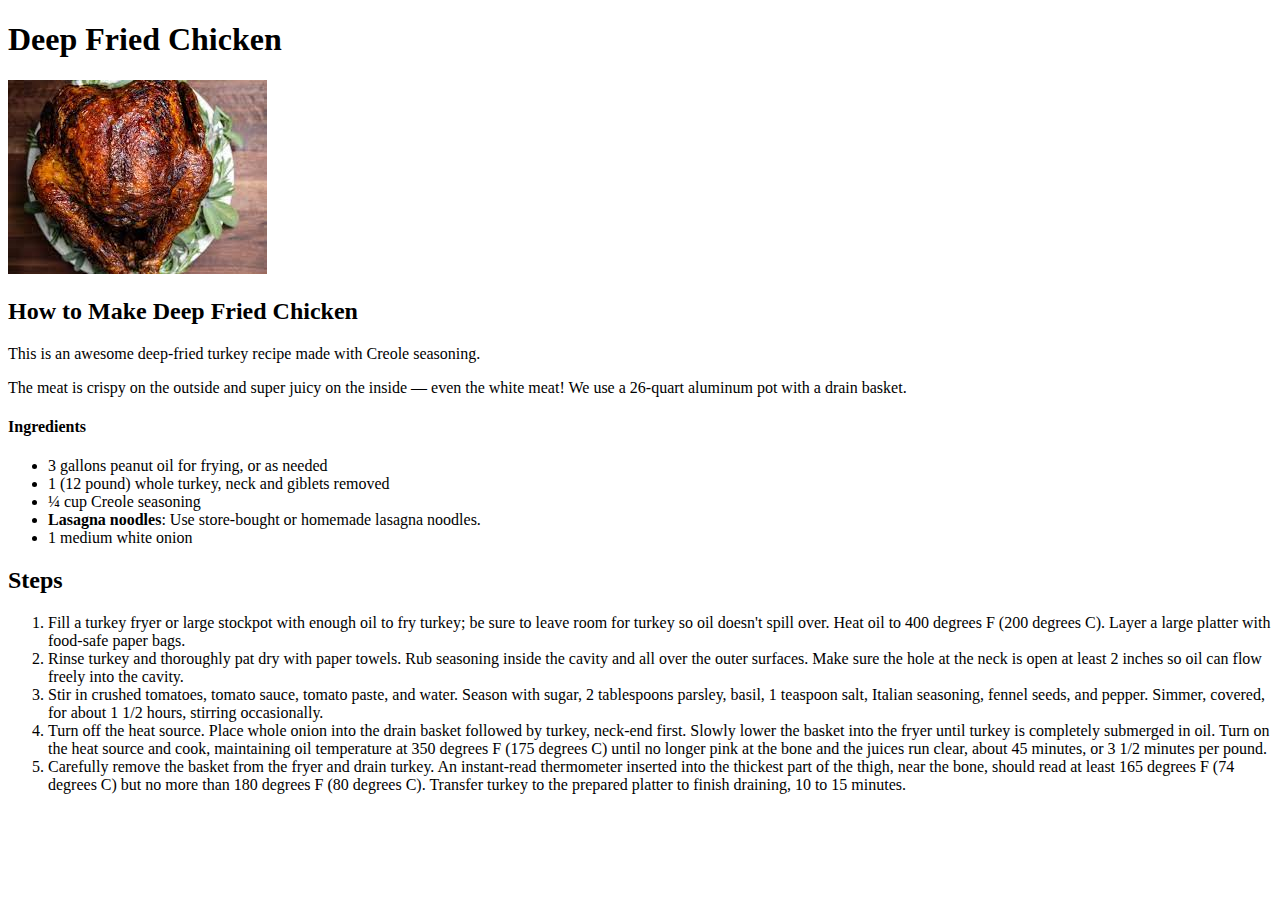
==== recipes/chicken.html @ 80d96141 "feat(pages): add 3 new pages with recipes." ====
<!DOCTYPE html>
<html lang="en">
<head>
    <meta charset="UTF-8">
    <meta name="viewport" content="width=device-width, initial-scale=1.0">
    <title>Chicken Recipe</title>
</head>
<body>
    <h1>Deep Fried Chicken</h1>
    <img src="./chicken.jpeg" alt="image of a deep fried chicken">
    <h2>How to Make Deep Fried Chicken</h2>
    <p>This is an awesome deep-fried turkey recipe made with Creole seasoning.</p>
    <p>The meat is crispy on the outside and super juicy on the inside — even the white meat! We use a 26-quart aluminum pot with a drain basket.</p>
    <h4>Ingredients</h3>
        <ul>
            <li>3 gallons peanut oil for frying, or as needed</li>
            <li>1 (12 pound) whole turkey, neck and giblets removed</li>
            <li>¼ cup Creole seasoning</li>
            <li><strong>Lasagna noodles</strong>: Use store-bought or homemade lasagna noodles.</li>
            <li>1 medium white onion</li>
            
        </ul>
    
        <h2>Steps</h2>
        <ol>
            <li>Fill a turkey fryer or large stockpot with enough oil to fry turkey; be sure to leave room for turkey so oil doesn't spill over. Heat oil to 400 degrees F (200 degrees C). Layer a large platter with food-safe paper bags.</li>
            <li>Rinse turkey and thoroughly pat dry with paper towels. Rub seasoning inside the cavity and all over the outer surfaces. Make sure the hole at the neck is open at least 2 inches so oil can flow freely into the cavity.</li>
            <li>Stir in crushed tomatoes, tomato sauce, tomato paste, and water. Season with sugar, 2 tablespoons parsley, basil, 1 teaspoon salt, Italian seasoning, fennel seeds, and pepper. Simmer, covered, for about 1 1/2 hours, stirring occasionally.</li>
            <li>Turn off the heat source. Place whole onion into the drain basket followed by turkey, neck-end first. Slowly lower the basket into the fryer until turkey is completely submerged in oil. Turn on the heat source and cook, maintaining oil temperature at 350 degrees F (175 degrees C) until no longer pink at the bone and the juices run clear, about 45 minutes, or 3 1/2 minutes per pound.</li>
            <li>Carefully remove the basket from the fryer and drain turkey. An instant-read thermometer inserted into the thickest part of the thigh, near the bone, should read at least 165 degrees F (74 degrees C) but no more than 180 degrees F (80 degrees C). Transfer turkey to the prepared platter to finish draining, 10 to 15 minutes.</li>
            
            
        </ol>
</body>
</html>
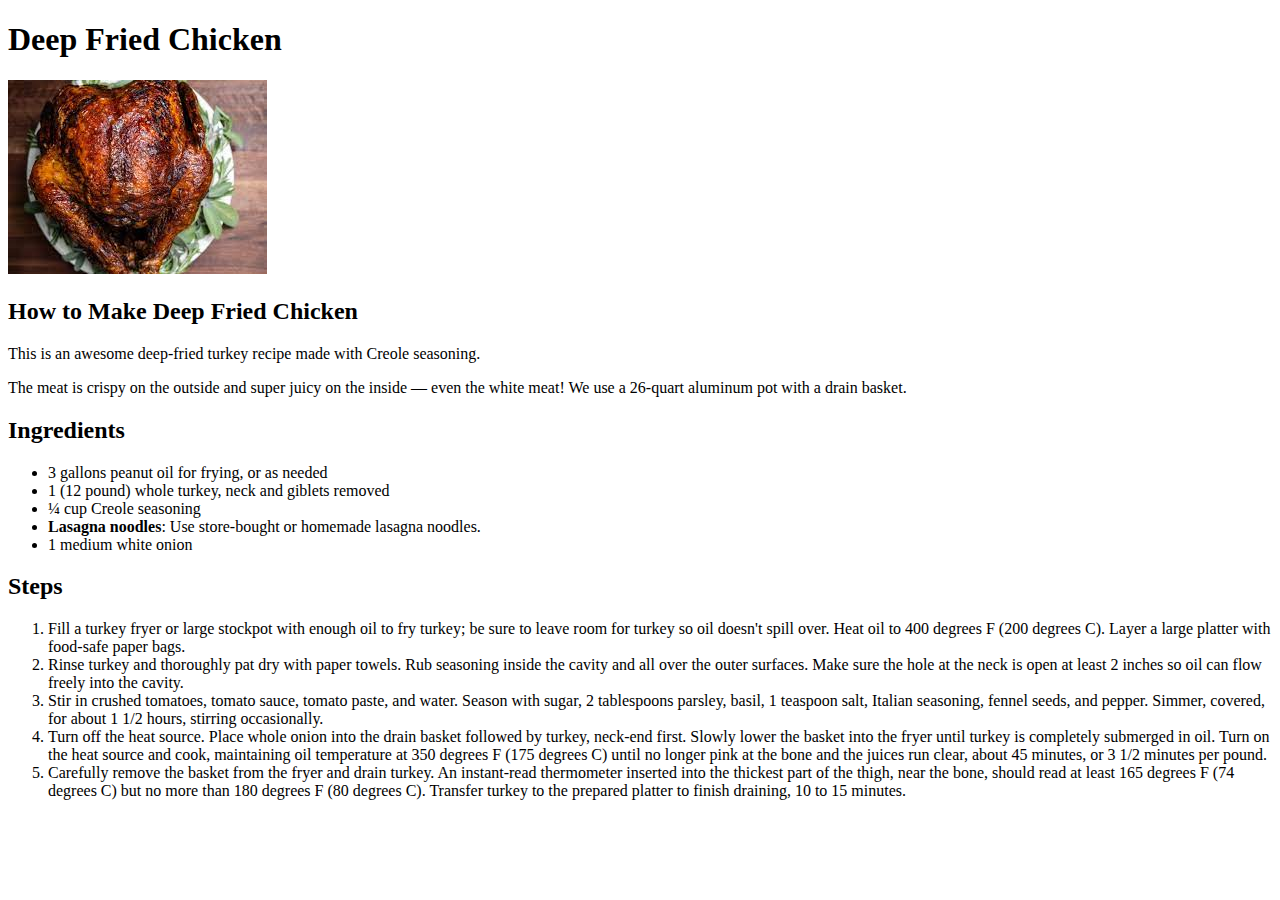
==== commit 6493bc6d: "feat(css): add styles to all pages" ====
--- a/recipes/chicken.html
+++ b/recipes/chicken.html
@@ -4,14 +4,15 @@
     <meta charset="UTF-8">
     <meta name="viewport" content="width=device-width, initial-scale=1.0">
     <title>Chicken Recipe</title>
+    <link rel="stylesheet" href="/style.css">
 </head>
 <body>
-    <h1>Deep Fried Chicken</h1>
+    <div class="ccontainer"> <h1>Deep Fried Chicken</h1>
     <img src="./chicken.jpeg" alt="image of a deep fried chicken">
     <h2>How to Make Deep Fried Chicken</h2>
     <p>This is an awesome deep-fried turkey recipe made with Creole seasoning.</p>
     <p>The meat is crispy on the outside and super juicy on the inside — even the white meat! We use a 26-quart aluminum pot with a drain basket.</p>
-    <h4>Ingredients</h3>
+    <div class="inglist"><h2>Ingredients</h3>
         <ul>
             <li>3 gallons peanut oil for frying, or as needed</li>
             <li>1 (12 pound) whole turkey, neck and giblets removed</li>
@@ -19,7 +20,7 @@
             <li><strong>Lasagna noodles</strong>: Use store-bought or homemade lasagna noodles.</li>
             <li>1 medium white onion</li>
             
-        </ul>
+        </ul></div>
     
         <h2>Steps</h2>
         <ol>
@@ -30,6 +31,6 @@
             <li>Carefully remove the basket from the fryer and drain turkey. An instant-read thermometer inserted into the thickest part of the thigh, near the bone, should read at least 165 degrees F (74 degrees C) but no more than 180 degrees F (80 degrees C). Transfer turkey to the prepared platter to finish draining, 10 to 15 minutes.</li>
             
             
-        </ol>
+        </ol></div>
 </body>
 </html>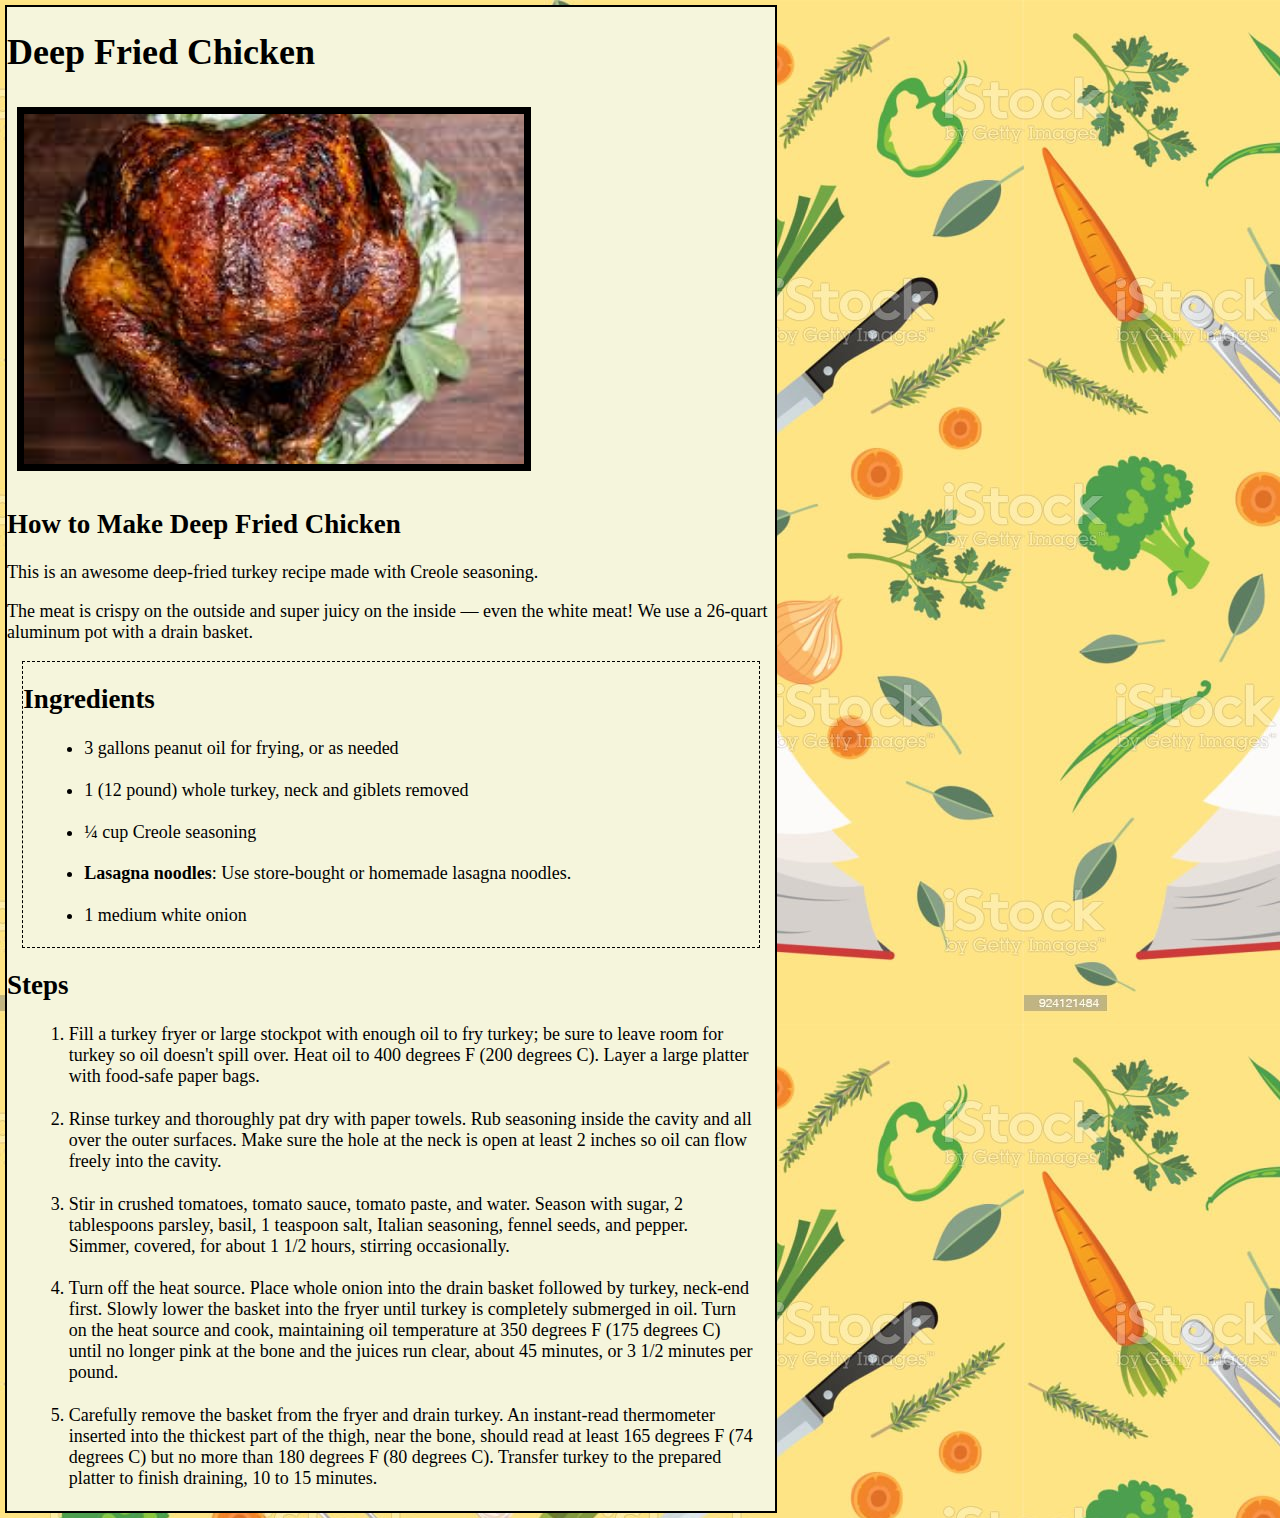
==== commit e09857bc: "Update chicken.html" ====
--- a/recipes/chicken.html
+++ b/recipes/chicken.html
@@ -4,11 +4,11 @@
     <meta charset="UTF-8">
     <meta name="viewport" content="width=device-width, initial-scale=1.0">
     <title>Chicken Recipe</title>
-    <link rel="stylesheet" href="/style.css">
+    <link rel="stylesheet" href="style.css">
 </head>
 <body>
     <div class="ccontainer"> <h1>Deep Fried Chicken</h1>
-    <img src="./chicken.jpeg" alt="image of a deep fried chicken">
+    <img src="chicken.jpeg" alt="image of a deep fried chicken">
     <h2>How to Make Deep Fried Chicken</h2>
     <p>This is an awesome deep-fried turkey recipe made with Creole seasoning.</p>
     <p>The meat is crispy on the outside and super juicy on the inside — even the white meat! We use a 26-quart aluminum pot with a drain basket.</p>
@@ -33,4 +33,4 @@
             
         </ol></div>
 </body>
-</html>+</html>
--- a/recipes/style.css
+++ b/recipes/style.css
@@ -0,0 +1,67 @@
+body
+{
+    margin:0;
+    padding: 0;
+    box-sizing: border-box;
+    font-family: Georgia, 'Times New Roman', Times, serif;
+    font-size: 18px;
+  background-color: beige;
+  background-image: url(background.jpg);
+}
+
+
+
+img {
+    margin: 10px;
+    border: 7px solid black;
+    width: 500px;   
+    height: 350px; 
+}
+
+li{
+    margin: 3%;
+}
+
+.main{
+    background-color: beige;
+    width: 50%;
+    margin: 5%;
+    border: 1px solid black;
+}
+
+.intro{
+    margin: 3%;
+}
+
+.inglist {
+    border: 1px solid black;
+    border-style: dashed;
+    margin: 2%;
+}
+
+.ccontainer
+{
+margin: 5px;
+width: 60%;
+background-color: beige;
+border: 2px solid black;
+}
+
+.lcontainer{
+margin: 5px;
+width: 60%;
+background-color: beige;
+border: 2px solid black;
+}
+
+.pcontainer
+{
+margin: 5px;
+width: 60%;
+background-color: beige;
+border: 2px solid black;
+}
+
+#pepperimg{
+    width: 300px;
+}
